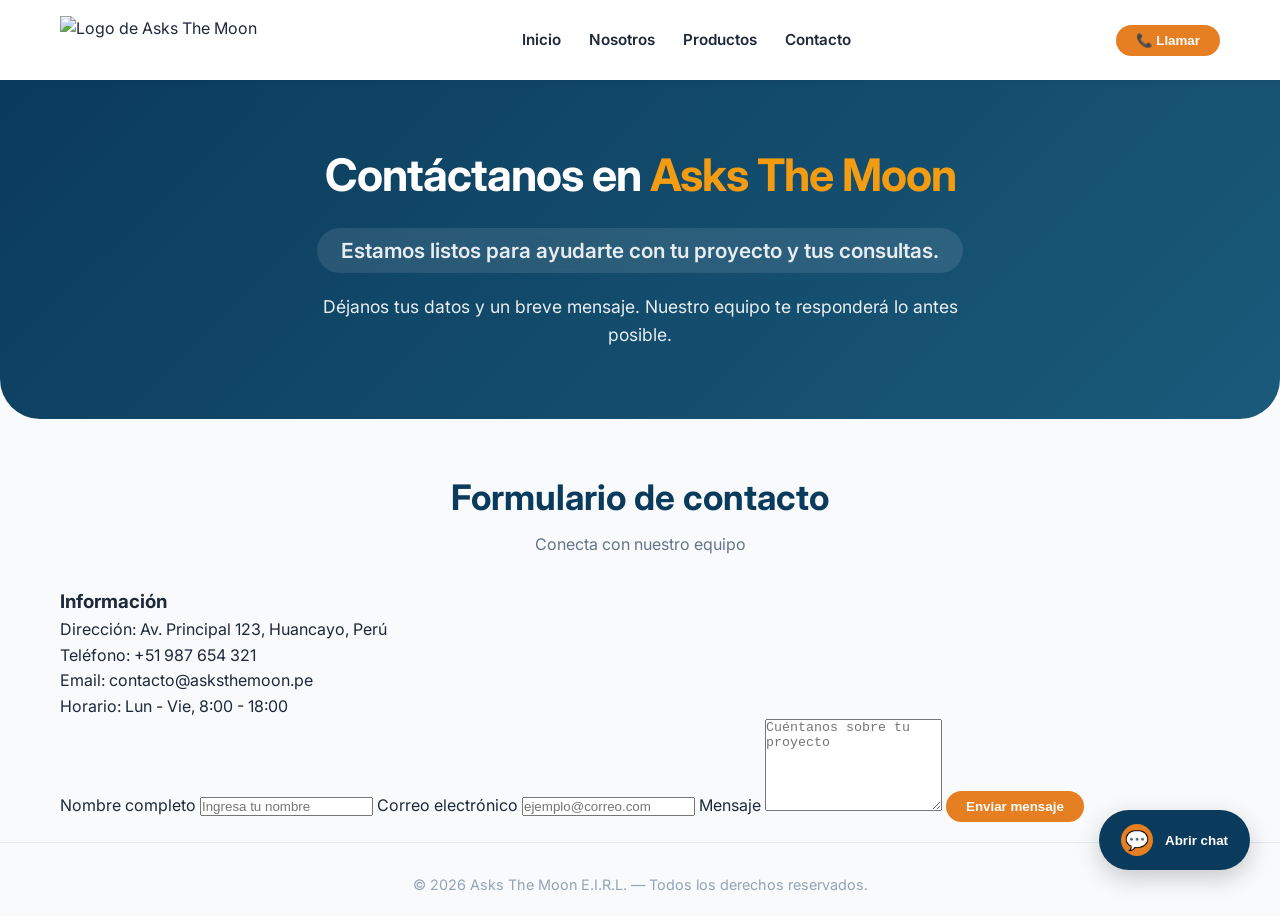
==== contacto.html @ bba0f99d "Add files via upload" ====
<!DOCTYPE html>
<html lang="es">
<head>
    <meta charset="UTF-8" />
    <meta name="viewport" content="width=device-width, initial-scale=1.0" />
    <title>Asks The Moon - Contacto</title>
    <link rel="preconnect" href="https://fonts.googleapis.com" />
    <link rel="preconnect" href="https://fonts.gstatic.com" crossorigin />
    <link href="https://fonts.googleapis.com/css2?family=Inter:opsz,wght@14..32,400;14..32,600;14..32,700&display=swap" rel="stylesheet" />
    <link rel="stylesheet" href="styles.css" />
</head>
<body>
    <header>
        <div class="container header-content">
            <div class="logo">
                <img src="Images/Logo AsksTheMoon.webp" alt="Logo de Asks The Moon" />
            </div>
            <nav>
                <a href="index.html">Inicio</a>
                <a href="nosotros.html">Nosotros</a>
                <a href="productos.html">Productos</a>
                <a href="contacto.html">Contacto</a>
            </nav>
            <button class="btn-contacto">📞 Llamar</button>
        </div>
    </header>

    <section class="hero">
        <div class="container">
            <h1>Contáctanos en <span>Asks The Moon</span></h1>
            <p class="tagline">Estamos listos para ayudarte con tu proyecto y tus consultas.</p>
            <p>Déjanos tus datos y un breve mensaje. Nuestro equipo te responderá lo antes posible.</p>
        </div>
    </section>

    <div class="container">
        <div class="section-title">
            <h2>Formulario de contacto <small>Conecta con nuestro equipo</small></h2>
        </div>
        <div class="contact-grid">
            <div class="contact-card">
                <h3>Información</h3>
                <p>Dirección: Av. Principal 123, Huancayo, Perú</p>
                <p>Teléfono: +51 987 654 321</p>
                <p>Email: contacto@asksthemoon.pe</p>
                <p>Horario: Lun - Vie, 8:00 - 18:00</p>
            </div>
            <form class="contact-form" action="#" method="post">
                <label for="name">Nombre completo</label>
                <input id="name" type="text" name="name" placeholder="Ingresa tu nombre" required />

                <label for="email">Correo electrónico</label>
                <input id="email" type="email" name="email" placeholder="ejemplo@correo.com" required />

                <label for="message">Mensaje</label>
                <textarea id="message" name="message" rows="6" placeholder="Cuéntanos sobre tu proyecto" required></textarea>

                <button type="submit" class="btn-contacto">Enviar mensaje</button>
            </form>
        </div>
    </div>

    <footer>
        <div class="container">
            <p>&copy; 2026 Asks The Moon E.I.R.L. — Todos los derechos reservados.</p>
        </div>
    </footer>

    <button class="chat-flotante" onclick="alert('¡Hola! ¿Cómo podemos ayudarte?')">
        <span class="burbuja">💬</span>
        <span>Abrir chat</span>
    </button>
</body>
</html>
---- styles.css ----
/* Reset y base */
* {
    margin: 0;
    padding: 0;
    box-sizing: border-box;
}
body {
    font-family: 'Inter', sans-serif;
    background-color: #f9fafb;
    color: #1e293b;
    line-height: 1.6;
}
.container {
    max-width: 1200px;
    margin: 0 auto;
    padding: 0 20px;
}

/* Header / Navegación */
header {
    background: white;
    box-shadow: 0 2px 8px rgba(0,0,0,0.05);
    padding: 16px 0;
    position: sticky;
    top: 0;
    z-index: 10;
}
.header-content {
    display: flex;
    align-items: center;
    justify-content: space-between;
    flex-wrap: wrap;
}
.logo {
    display: flex;
    align-items: center;
}
.logo img {
    height: 48px;
    width: auto;
    display: block;
}
.logo span {
    color: #e67e22;
}
nav {
    display: flex;
    gap: 28px;
    font-weight: 600;
}
nav a {
    text-decoration: none;
    color: #1e293b;
    font-size: 0.95rem;
    transition: color 0.2s;
}
nav a:hover {
    color: #e67e22;
}
.btn-contacto {
    background: #e67e22;
    color: white;
    padding: 8px 20px;
    border-radius: 30px;
    font-weight: 600;
    border: none;
    cursor: pointer;
    transition: background 0.2s;
}
.btn-contacto:hover {
    background: #cf711f;
}

/* Hero / Bienvenida */
.hero {
    background: linear-gradient(135deg, #0b3b5c 0%, #1a5a7a 100%);
    color: white;
    padding: 60px 0 50px;
    margin-top: 0;
    text-align: center;
    border-radius: 0 0 40px 40px;
}
.hero h1 {
    font-size: 2.8rem;
    font-weight: 700;
    letter-spacing: -1px;
    margin-bottom: 16px;
}
.hero h1 span {
    color: #f39c12;
}
.hero p {
    max-width: 700px;
    margin: 0 auto 20px;
    font-size: 1.1rem;
    opacity: 0.9;
}
.hero .tagline {
    font-size: 1.3rem;
    font-weight: 600;
    background: rgba(255,255,255,0.12);
    display: inline-block;
    padding: 6px 24px;
    border-radius: 40px;
    backdrop-filter: blur(4px);
}

/* Sección "¿Por qué elegirnos?" */
.section-title {
    text-align: center;
    margin: 50px 0 30px;
}
.section-title h2 {
    font-size: 2.2rem;
    font-weight: 700;
    color: #0b3b5c;
}
.section-title h2 small {
    display: block;
    font-size: 1rem;
    font-weight: 400;
    color: #64748b;
    margin-top: 6px;
}
.cards-grid {
    display: grid;
    grid-template-columns: repeat(auto-fit, minmax(200px, 1fr));
    gap: 30px;
    margin: 20px 0 40px;
}
.card {
    background: white;
    padding: 30px 20px;
    border-radius: 20px;
    box-shadow: 0 8px 20px rgba(0,0,0,0.04);
    text-align: center;
    transition: transform 0.2s;
    border: 1px solid #eef2f6;
}
.card:hover {
    transform: translateY(-6px);
}
.card .icon {
    font-size: 2.8rem;
    margin-bottom: 12px;
}
.card h3 {
    font-size: 1.4rem;
    color: #0b3b5c;
}
.card p {
    color: #475569;
    font-size: 0.95rem;
}

/* Nosotros */
.nosotros {
    padding: 40px 0;
}
.nosotros-grid {
    display: grid;
    grid-template-columns: repeat(auto-fit, minmax(280px, 1fr));
    gap: 30px;
    margin: 20px 0 40px;
}
.nosotros-card {
    padding: 36px 30px;
    border-radius: 28px;
    color: white;
    min-height: 320px;
    display: flex;
    flex-direction: column;
    gap: 18px;
    box-shadow: 0 18px 40px rgba(0, 0, 0, 0.08);
}
.nosotros-card.azul {
    background: #1e3a72;
}
.nosotros-card.verde {
    background: #9bb72c;
}
.nosotros-icon {
    font-size: 2.8rem;
}
.nosotros-card h3 {
    font-size: 1.8rem;
    margin-bottom: 0;
    letter-spacing: 0.8px;
    text-transform: uppercase;
}
.nosotros-card p {
    font-size: 1rem;
    line-height: 1.75;
    color: rgba(255, 255, 255, 0.95);
}

/* Sectores */
.sectores {
    background: white;
    padding: 40px 0;
    border-radius: 40px 40px 0 0;
    margin-top: 30px;
}
.sector-grid {
    display: grid;
    grid-template-columns: repeat(auto-fit, minmax(250px, 1fr));
    gap: 30px;
    margin: 30px 0;
}
.sector-card {
    background: #f8fafc;
    padding: 28px 20px;
    border-radius: 24px;
    border-left: 6px solid #e67e22;
    text-align: center;
}
.sector-card h3 {
    font-size: 1.5rem;
    color: #0b3b5c;
    margin-bottom: 10px;
    text-transform: uppercase;
    letter-spacing: 1px;
}
.sector-card p {
    color: #334155;
    font-size: 0.95rem;
}
.sector-card .emoji-big {
    font-size: 2.6rem;
    display: block;
    margin-bottom: 8px;
}

/* Marcas */
.marcas {
    background: #f1f5f9;
    padding: 40px 0;
    border-radius: 0 0 40px 40px;
    margin-bottom: 20px;
}
.marcas-grid {
    display: flex;
    flex-wrap: wrap;
    justify-content: center;
    gap: 40px 60px;
    margin: 30px 0 10px;
}
.marca-item {
    font-weight: 700;
    font-size: 1.5rem;
    color: #1e293b;
    background: white;
    padding: 12px 30px;
    border-radius: 60px;
    box-shadow: 0 2px 10px rgba(0,0,0,0.04);
    letter-spacing: 0.5px;
}

/* Banda de marcas (strip) */
.brand-strip {
    background: #2b2f3a;
    color: #e6e9ef;
    padding: 18px 0;
    margin-top: 22px;
}
.brand-strip-inner {
    display: flex;
    align-items: center;
    justify-content: space-between;
    gap: 20px;
    padding: 6px 0;
}
.brand-text {
    margin: 0;
    font-size: 1rem;
    color: #e6e9ef;
}
.brand-text a {
    color: #a8b3ff;
    text-decoration: underline;
}
.brand-logos {
    display: flex;
    gap: 30px;
    align-items: center;
}
.logo-item {
    font-weight: 700;
    color: rgba(255,255,255,0.9);
    opacity: 0.95;
}

@media (max-width: 800px) {
    .brand-strip-inner { flex-direction: column; text-align: center; }
    .brand-logos { justify-content: center; }
}

/* Contacto / Widget */
.contacto-widget {
    background: white;
    padding: 40px 30px;
    border-radius: 30px;
    box-shadow: 0 12px 30px rgba(0,0,0,0.06);
    margin: 40px 0;
    display: flex;
    flex-wrap: wrap;
    gap: 30px;
    justify-content: space-between;
    align-items: center;
}
.contacto-widget h3 {
    font-size: 1.6rem;
    color: #0b3b5c;
}
.contacto-widget p {
    color: #475569;
}
.input-group {
    display: flex;
    flex-wrap: wrap;
    gap: 10px;
}
.input-group input {
    padding: 12px 18px;
    border-radius: 40px;
    border: 1px solid #d1d9e6;
    font-size: 1rem;
    min-width: 220px;
    background: #f8fafc;
}
.input-group button {
    background: #e67e22;
    border: none;
    padding: 12px 28px;
    border-radius: 40px;
    color: white;
    font-weight: 600;
    cursor: pointer;
    transition: 0.2s;
}

/* Productos */
.products-grid {
    display: grid;
    grid-template-columns: repeat(auto-fit, minmax(220px, 1fr));
    gap: 24px;
    margin: 20px 0 60px;
}
.product-card {
    background: white;
    padding: 26px 20px;
    border-radius: 18px;
    box-shadow: 0 10px 28px rgba(2,6,23,0.06);
    text-align: left;
    min-height: 220px;
    display: flex;
    flex-direction: column;
    gap: 12px;
}
.product-media {
    font-size: 2.2rem;
}
.product-card h3 {
    font-size: 1.15rem;
    color: #0b3b5c;
}
.product-card p {
    color: #475569;
    font-size: 0.95rem;
    margin-top: 6px;
}

.product-img {
    width: 100%;
    height: 140px;
    object-fit: cover;
    border-radius: 12px;
    display: block;
}
.input-group button:hover {
    background: #cf711f;
}

/* Chat flotante (estático) */
.chat-flotante {
    position: fixed;
    bottom: 30px;
    right: 30px;
    background: #0b3b5c;
    color: white;
    padding: 14px 22px;
    border-radius: 60px;
    box-shadow: 0 8px 24px rgba(0,0,0,0.2);
    display: flex;
    align-items: center;
    gap: 12px;
    font-weight: 600;
    cursor: pointer;
    transition: 0.2s;
    z-index: 20;
    border: none;
}
.chat-flotante:hover {
    background: #1a5a7a;
    transform: scale(1.02);
}
.chat-flotante .burbuja {
    background: #e67e22;
    border-radius: 50%;
    width: 32px;
    height: 32px;
    display: flex;
    align-items: center;
    justify-content: center;
    font-size: 1.2rem;
}

/* Footer */
footer {
    text-align: center;
    padding: 30px 0 20px;
    color: #94a3b8;
    font-size: 0.9rem;
    border-top: 1px solid #e2e8f0;
    margin-top: 20px;
}

/* Responsive */
@media (max-width: 768px) {
    .header-content {
        flex-direction: column;
        gap: 16px;
    }
    nav {
        flex-wrap: wrap;
        justify-content: center;
        gap: 16px;
    }
    .hero h1 {
        font-size: 2rem;
    }
    .contacto-widget {
        flex-direction: column;
        text-align: center;
    }
    .input-group {
        justify-content: center;
    }
    .chat-flotante {
        bottom: 16px;
        right: 16px;
        padding: 10px 16px;
        font-size: 0.9rem;
    }
}
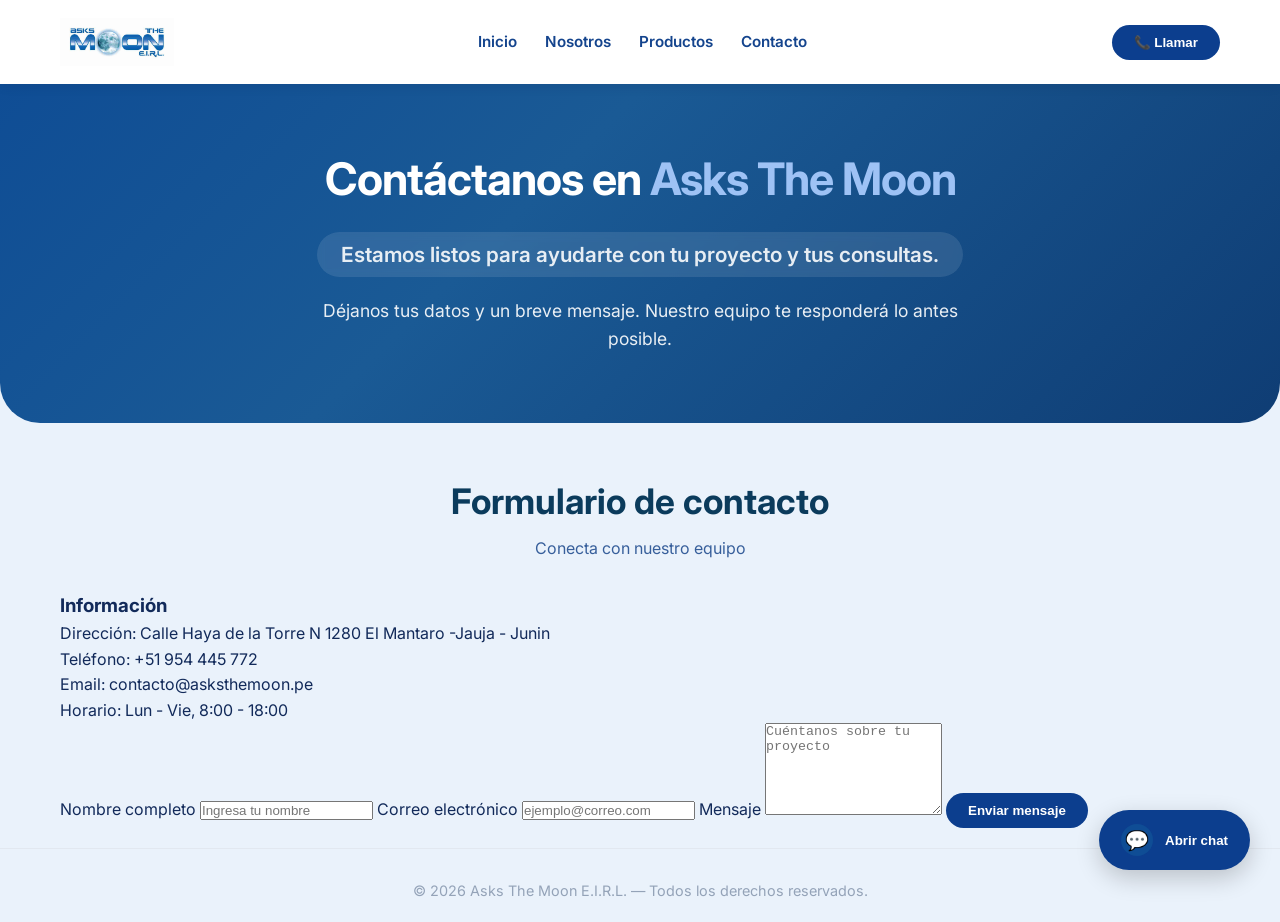
==== commit 1fd835bc: "Add files via upload Fix: modificación de paleta de colores" ====
--- a/contacto.html
+++ b/contacto.html
@@ -40,8 +40,8 @@
         <div class="contact-grid">
             <div class="contact-card">
                 <h3>Información</h3>
-                <p>Dirección: Av. Principal 123, Huancayo, Perú</p>
-                <p>Teléfono: +51 987 654 321</p>
+                <p>Dirección: Calle Haya de la Torre N 1280 El Mantaro -Jauja - Junin</p>
+                <p>Teléfono: +51 954 445 772</p>
                 <p>Email: contacto@asksthemoon.pe</p>
                 <p>Horario: Lun - Vie, 8:00 - 18:00</p>
             </div>
--- a/styles.css
+++ b/styles.css
@@ -6,8 +6,8 @@
 }
 body {
     font-family: 'Inter', sans-serif;
-    background-color: #f9fafb;
-    color: #1e293b;
+    background-color: #eaf2fb;
+    color: #122a5a;
     line-height: 1.6;
 }
 .container {
@@ -18,9 +18,9 @@
 
 /* Header / Navegación */
 header {
-    background: white;
-    box-shadow: 0 2px 8px rgba(0,0,0,0.05);
-    padding: 16px 0;
+    background: #ffffff;
+    box-shadow: 0 2px 10px rgba(17, 35, 77, 0.12);
+    padding: 18px 0;
     position: sticky;
     top: 0;
     z-index: 10;
@@ -41,7 +41,7 @@
     display: block;
 }
 .logo span {
-    color: #e67e22;
+    color: #0c3e8e;
 }
 nav {
     display: flex;
@@ -50,30 +50,30 @@
 }
 nav a {
     text-decoration: none;
-    color: #1e293b;
+    color: #14448d;
     font-size: 0.95rem;
     transition: color 0.2s;
 }
 nav a:hover {
-    color: #e67e22;
+    color: #0c2c65;
 }
 .btn-contacto {
-    background: #e67e22;
+    background: #0c3e8e;
     color: white;
-    padding: 8px 20px;
+    padding: 10px 22px;
     border-radius: 30px;
-    font-weight: 600;
+    font-weight: 700;
     border: none;
     cursor: pointer;
     transition: background 0.2s;
 }
 .btn-contacto:hover {
-    background: #cf711f;
+    background: #0a2f6d;
 }
 
 /* Hero / Bienvenida */
 .hero {
-    background: linear-gradient(135deg, #0b3b5c 0%, #1a5a7a 100%);
+    background: linear-gradient(135deg, #0f4d95 0%, #1a5a95 40%, #0f3d74 100%);
     color: white;
     padding: 60px 0 50px;
     margin-top: 0;
@@ -87,7 +87,7 @@
     margin-bottom: 16px;
 }
 .hero h1 span {
-    color: #f39c12;
+    color: #9ec2f5;
 }
 .hero p {
     max-width: 700px;
@@ -119,7 +119,7 @@
     display: block;
     font-size: 1rem;
     font-weight: 400;
-    color: #64748b;
+    color: #375f9b;
     margin-top: 6px;
 }
 .cards-grid {
@@ -211,7 +211,7 @@
     background: #f8fafc;
     padding: 28px 20px;
     border-radius: 24px;
-    border-left: 6px solid #e67e22;
+    border-left: 6px solid #0c3e8e;
     text-align: center;
 }
 .sector-card h3 {
@@ -233,7 +233,7 @@
 
 /* Marcas */
 .marcas {
-    background: #f1f5f9;
+    background: #ecf3fb;
     padding: 40px 0;
     border-radius: 0 0 40px 40px;
     margin-bottom: 20px;
@@ -329,7 +329,7 @@
     background: #f8fafc;
 }
 .input-group button {
-    background: #e67e22;
+    background: #0c3e8e;
     border: none;
     padding: 12px 28px;
     border-radius: 40px;
@@ -378,7 +378,7 @@
     display: block;
 }
 .input-group button:hover {
-    background: #cf711f;
+    background: #0a2f6d;
 }
 
 /* Chat flotante (estático) */
@@ -386,7 +386,7 @@
     position: fixed;
     bottom: 30px;
     right: 30px;
-    background: #0b3b5c;
+    background: #0c3e8e;
     color: white;
     padding: 14px 22px;
     border-radius: 60px;
@@ -405,7 +405,7 @@
     transform: scale(1.02);
 }
 .chat-flotante .burbuja {
-    background: #e67e22;
+    background: #0f4d95;
     border-radius: 50%;
     width: 32px;
     height: 32px;
